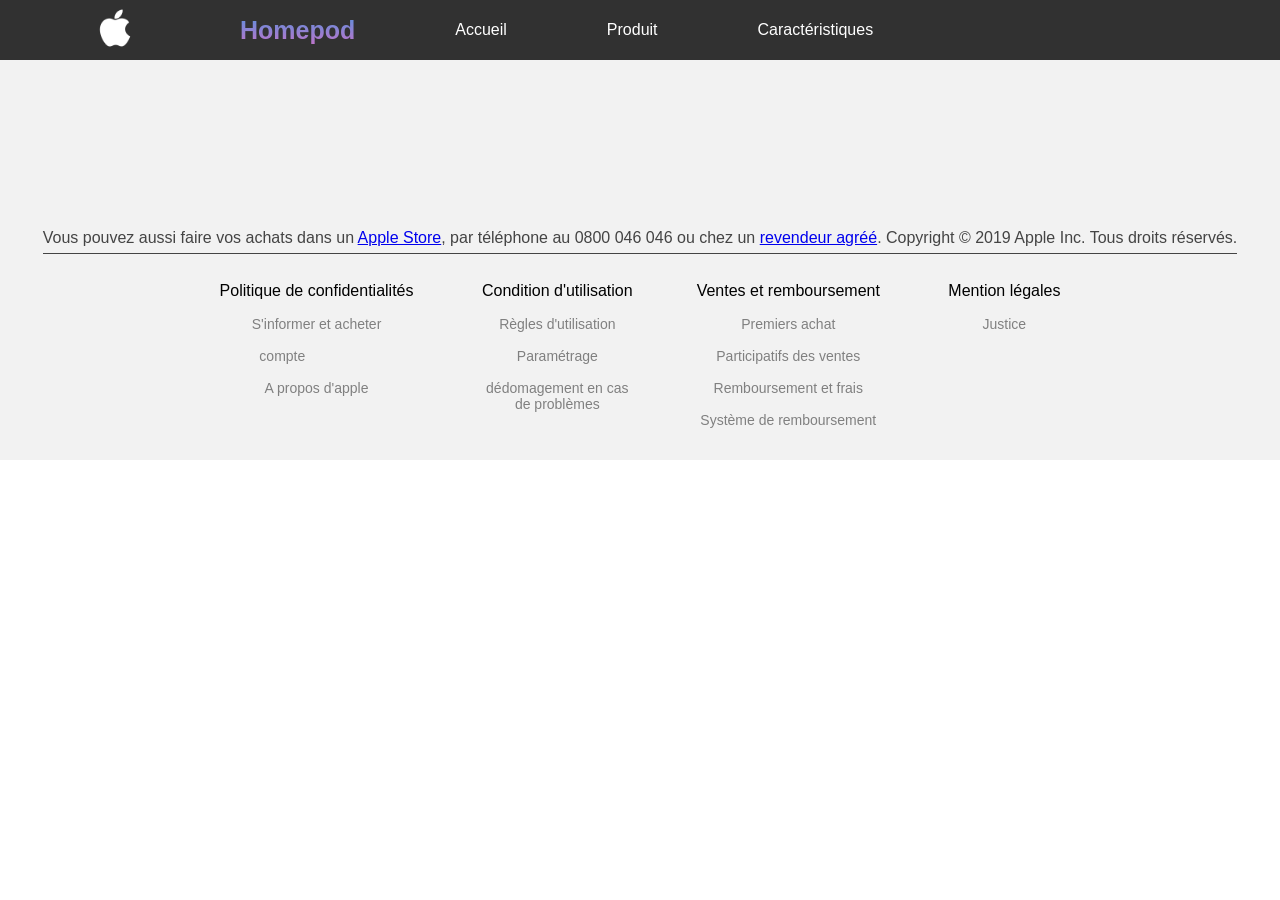
==== si-integration -footer_header/index.html @ f07e9211 "Add files via upload" ====
<!DOCTYPE html>
<html lang="fr">
  <head>
  	<meta charset="utf-8">
  	<title>Apple Homepod</title>
  	<meta name="HomePod sono connecté" content="Apple, HomePod, Music">
  	<meta name="keywords" content="mots clefs du site">
  	<meta name="Apple" content="HomePod">
  	<link href="https://fonts.googleapis.com/css?family=Roboto" rel="stylesheet">
  	<link rel="stylesheet" href="style/main.css">
  </head>
  <body>
   <header>
    <nav class="navigation"> <!--début barre de navigation réutilisable..-->
        <ul>
          <li><img src="images/logo.png" alt="Logo Apple"></li>
          <li><h1>Homepod</h1></li>
          <li ><a href="#" class="position_logo">Accueil</a></li>
          <li><a href="#">Produit</a></li>
          <li><a href="#">Caractéristiques</a></li>
        </ul>
    </nav>
  </header>
  <main>
  </main>
  <footer>
    <div class="informations">
      <p>Vous pouvez aussi faire vos achats dans un <a href="https://www.apple.com/fr/retail/"">Apple Store</a>, par téléphone au  0800 046 046 ou chez un <a href="https://locate.apple.com/fr/fr/">revendeur agréé</a>. Copyright © 2019 Apple Inc. Tous droits réservés.</p>
    </div>
    <div class="informations_Part2">
            <div class="sousmenu">
            <ul>
              <li><a href="#">Politique de confidentialités</a>
                <ul>
                  <li><a href="#">S'informer et acheter</a></li>
                  <li><a href="#">compte</a></li>
                  <li><a href="#"></a></li>
                  <li><a href="#">A propos d'apple</a></li>
                </ul>
              </li>
              <li><a href="#">Condition d'utilisation</a>
                <ul>
                  <li><a href="#">Règles d'utilisation</a></li>
                  <li><a href="#">Paramétrage</a></li>
                  <li><a href="#">dédomagement en cas de problèmes</a></li>
                </ul>
                <li><a href="#">Ventes et remboursement</a>
                <ul>
                  <li><a href="#">Premiers achat</a></li>
                  <li><a href="#">Participatifs des ventes</a></li>
                  <li><a href="#">Remboursement et frais</a></li>
                  <li><a href="#">Système de remboursement</a></li>
                </ul>
              </li>
              <li><a href="#">Mention légales</a>
                <ul>
                  <li><a href="#">Justice</a></li>
                  
                </ul>
              </li>
              </li>
            </ul>
            </div>
          </div>
    </footer>
---- si-integration -footer_header/style/main.css ----
body{
  margin:0;
  padding:0;
  font-family: "SF Pro Display", sans-serif;
  font-size:16px;
  color:#444;
}

.navigation{
  background: rgba(45,45,45,0.98);
  max-height: 60px;
  display: flex;
  justify-content: flex-start;
  align-items: center;
  color: white;
}
.navigation ul{
  display: flex;
  justify-content: flex-start;
  list-style: none;
  align-items: center;
  color: white;
}

.navigation ul li{
  padding: 0px 50px 0px 50px
}

.navigation a{
  text-decoration: none;
  color: white;
  transition: 1s;
}
.navigation h1{
    font-size: 25px;
    color: white;
    transition: 1s;
    background: -webkit-gradient(linear, left top, left bottom, from(#5e8fdc), to(#bf74c9));
    -webkit-background-clip: text;
    -webkit-text-fill-color: transparent; 
}

.navigation img{
    height: 50px;
    width: 50px;
    margin-right: 0px;
} 


/* FIN Du Header */

footer{
  background-color: #f2f2f2;
  height: 400px;
  display: flex;
  flex-direction: column;
  justify-content: center;
  align-items: center;
}

.informations{
  height: 40px;
  border-bottom: solid 1px;
}
/* debut des menues sous menues */



.informations_Part2{
  display: flex;
  justify-content: flex-start;
  align-items: center;
  padding-top: 20px;
}

.informations_Part2 ul{
  padding:0;
  margin:0;
  list-style:none;
  text-align:center; 
  font-size: 16px;
}

.informations_Part2 ul ul{
  position:absolute;
  z-index: 1000;
  max-height:0;
  left: 0;
  right: 0;
}

.informations_Part2 li{
  display: inline-block;
  position: relative;
}

.informations_Part2 li li a{
  text-decoration: none;
  color: grey;
  font-size: 14px;
}

.informations_Part2 a{
text-decoration:none;
display:block;
padding:8px 32px;
color: black;
}
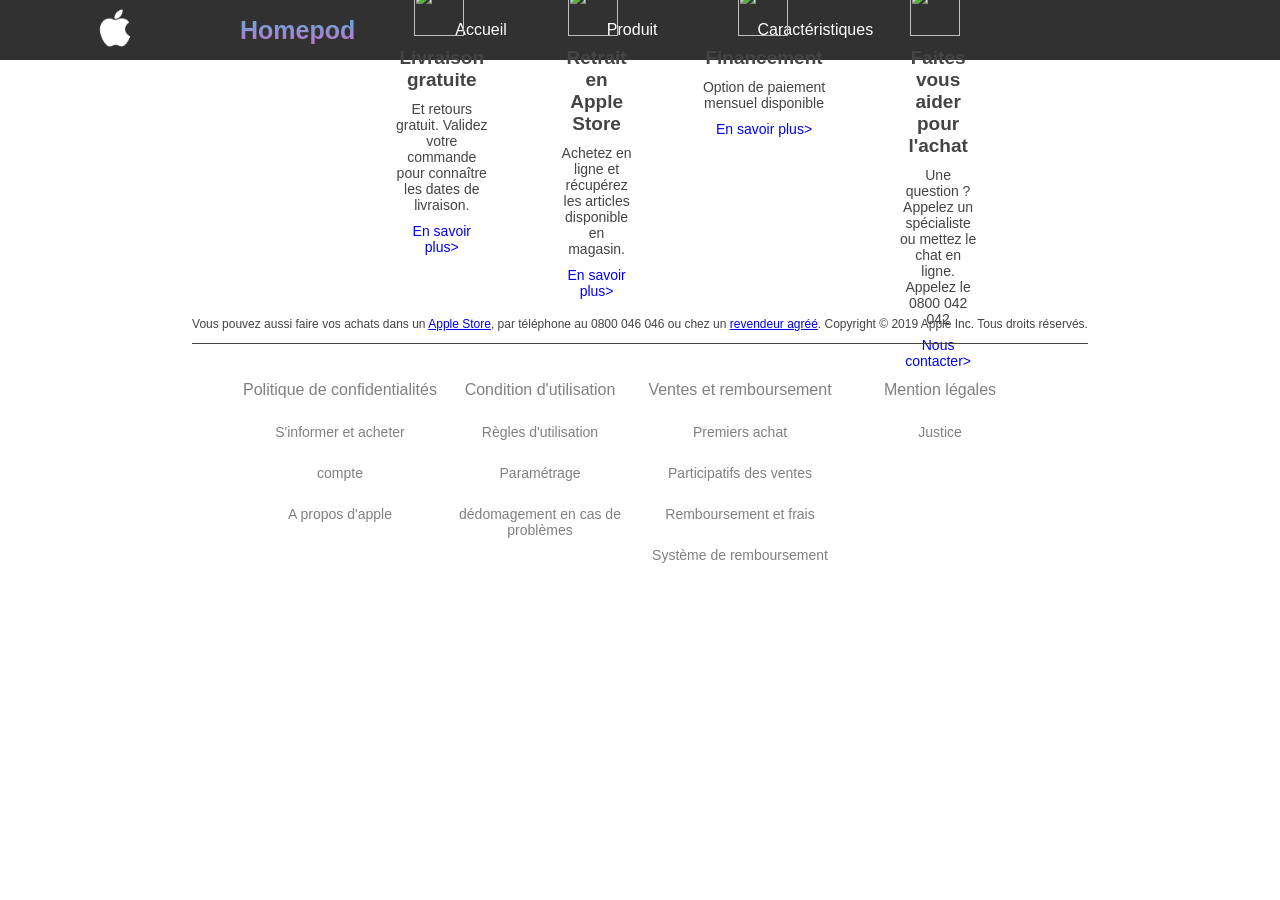
==== commit 9cf47098: "Add files via upload" ====
--- a/si-integration -footer_header/index.html
+++ b/si-integration -footer_header/index.html
@@ -7,7 +7,7 @@
   	<meta name="keywords" content="mots clefs du site">
   	<meta name="Apple" content="HomePod">
   	<link href="https://fonts.googleapis.com/css?family=Roboto" rel="stylesheet">
-  	<link rel="stylesheet" href="style/main.css">
+  	<link rel="stylesheet" href="styles/main.css">
   </head>
   <body>
    <header>
@@ -24,43 +24,71 @@
   <main>
   </main>
   <footer>
-    <div class="informations">
-      <p>Vous pouvez aussi faire vos achats dans un <a href="https://www.apple.com/fr/retail/"">Apple Store</a>, par téléphone au  0800 046 046 ou chez un <a href="https://locate.apple.com/fr/fr/">revendeur agréé</a>. Copyright © 2019 Apple Inc. Tous droits réservés.</p>
-    </div>
-    <div class="informations_Part2">
-            <div class="sousmenu">
+      <div class="footer_info">
+          <ul>
+            <li><img src="../images/logobox.png">
+              <ul>
+                <li>Livraison gratuite</li>
+                <li>Et retours gratuit. Validez votre commande pour connaître les dates de livraison.</li>
+                <li><a href="#">En savoir plus></a></li>
+              </ul>
+            </li>
+            <li><img src="../images/applestore.png">
+              <ul>
+                <li>Retrait en Apple Store</li>
+                <li>Achetez en ligne et récupérez les articles disponible en magasin.</li>
+                <li><a href="#">En savoir plus></a></li>
+              </ul>
+            </li>
+            <li><img src="../images/euros.png">
+              <ul>
+                <li>Financement</li>
+                <li>Option de paiement mensuel disponible</li>
+                <li><a href="#">En savoir plus></a></li>
+              </ul>
+            </li>
+            <li><img src="../images/chat.png">
+              <ul>
+                <li>Faites vous aider pour l'achat</li>
+                <li>Une question ? Appelez un spécialiste ou mettez le chat en ligne. Appelez le 0800 042 042</li>
+                <li><a href="#">Nous contacter></a></li>
+              </ul>
+            </li>
+          </ul>
+        </div>
+        <div class="informations">
+          <p>Vous pouvez aussi faire vos achats dans un <a href="https://www.apple.com/fr/retail/">Apple Store</a>, par téléphone au  0800 046 046 ou chez un <a href="https://locate.apple.com/fr/fr/">revendeur agréé</a>. Copyright © 2019 Apple Inc. Tous droits réservés.</p>
+      </div>
+      <div class="information_Part2">
+        <ul>
+          <li><a href="#">Politique de confidentialités</a>
             <ul>
-              <li><a href="#">Politique de confidentialités</a>
-                <ul>
-                  <li><a href="#">S'informer et acheter</a></li>
-                  <li><a href="#">compte</a></li>
-                  <li><a href="#"></a></li>
-                  <li><a href="#">A propos d'apple</a></li>
-                </ul>
-              </li>
-              <li><a href="#">Condition d'utilisation</a>
-                <ul>
-                  <li><a href="#">Règles d'utilisation</a></li>
-                  <li><a href="#">Paramétrage</a></li>
-                  <li><a href="#">dédomagement en cas de problèmes</a></li>
-                </ul>
-                <li><a href="#">Ventes et remboursement</a>
-                <ul>
-                  <li><a href="#">Premiers achat</a></li>
-                  <li><a href="#">Participatifs des ventes</a></li>
-                  <li><a href="#">Remboursement et frais</a></li>
-                  <li><a href="#">Système de remboursement</a></li>
-                </ul>
-              </li>
-              <li><a href="#">Mention légales</a>
-                <ul>
-                  <li><a href="#">Justice</a></li>
-                  
-                </ul>
-              </li>
-              </li>
+              <li><a href="#">S'informer et acheter</a></li>
+              <li><a href="#">compte</a></li>
+              <li><a href="#">A propos d'apple</a></li>
             </ul>
-            </div>
-          </div>
-    </footer>
-  +          </li>
+          <li><a href="#">Condition d'utilisation</a>
+            <ul>
+              <li><a href="#">Règles d'utilisation</a></li>
+              <li><a href="#">Paramétrage</a></li>
+              <li><a href="#">dédomagement en cas de problèmes</a></li>
+            </ul>
+          </li>
+            <li><a href="#">Ventes et remboursement</a>
+            <ul>
+              <li><a href="#">Premiers achat</a></li>
+              <li><a href="#">Participatifs des ventes</a></li>
+              <li><a href="#">Remboursement et frais</a></li>
+              <li><a href="#">Système de remboursement</a></li>
+            </ul>
+          </li>
+          <li><a href="#">Mention légales</a>
+            <ul>
+              <li><a href="#">Justice</a></li>
+            </ul>
+          </li>
+        </ul>
+      </div>
+      </footer>
+    </body>
--- a/si-integration -footer_header/styles/main.css
+++ b/si-integration -footer_header/styles/main.css
@@ -0,0 +1,151 @@
+body{
+  margin:0;
+  padding:0;
+  font-family: "SF Pro Display", sans-serif;
+  font-size:16px;
+  color:#444;
+
+}
+
+.navigation{
+  background: rgba(45,45,45,0.98);
+  max-height: 60px;
+  display: flex;
+  justify-content: flex-start;
+  align-items: center;
+  color: white;
+}
+.navigation ul{
+  display: flex;
+  justify-content: flex-start;
+  list-style: none;
+  align-items: center;
+  color: white;
+}
+
+.navigation ul li{
+  padding: 0px 50px 0px 50px
+}
+
+.navigation a{
+  text-decoration: none;
+  color: white;
+  transition: 1s;
+}
+.navigation h1{
+    font-size: 25px;
+    color: white;
+    transition: 1s;
+    background: -webkit-gradient(linear, left top, left bottom, from(#5eafdc), to(#bf74c9));
+    -webkit-background-clip: text;
+    -webkit-text-fill-color: transparent;
+}
+
+.navigation img{
+    height: 50px;
+    width: 50px;
+    margin-right: 0px;
+}
+
+
+/* FIN Du Header */
+
+footer{
+  height: 500px;
+  display: flex;
+  justify-content: center;
+  flex-direction: column;
+  align-items: center;
+}
+  /* 1menu submenu */
+.footer_info {
+  width: 50%;
+  height: 260px;
+  text-align: center;
+  font-size: 14px;
+  display: flex;
+  justify-content: center;
+  align-items: center;
+}
+.footer_info  li {
+  display: inline;
+  text-align: center;
+  width: 90%;
+  margin: 0 auto;
+  padding: 8px 10px 2px 10px;
+}
+
+.footer_info  li li{
+  display: block;
+}
+
+.footer_info img{
+  height: 50px;
+  width: 50px;
+  margin-left: 45px;
+}
+
+.footer_info ul{
+  display: flex;
+  justify-content: center;
+}
+
+.footer_info ul ul{
+  display: flex;
+  flex-direction: column;
+}
+
+.footer_info ul li li:first-child{
+  font-weight: bold;
+  font-size: 19px;
+}
+.footer_info a{
+  text-decoration: none;
+  color: blue;
+}
+/* fin 1menue submenue */
+
+.informations{
+  height: 40px;
+  border-bottom: solid 1px;
+  font-size: 12px;
+}
+
+/* 2menu submenu */
+
+
+.information_Part2 {
+  width: 50%;
+  height: 300px;
+  display: flex;
+  justify-content: center;
+  align-items: center;
+  font-size: 12px;
+  text-align: center;
+}
+.information_Part2  li {
+  list-style: none;
+  width: 200px;
+  padding-top: 25px;
+  font-size: 16px;
+
+
+}
+.information_Part2  li li{
+  display: block;
+  text-align: center;
+  font-size: 14px;
+}
+.information_Part2 ul{
+  display: flex;
+  padding: 0px;
+}
+.information_Part2 ul ul{
+  display: flex;
+  flex-direction: column;
+}
+
+.information_Part2 a{
+  text-decoration: none;
+  color: grey;
+}
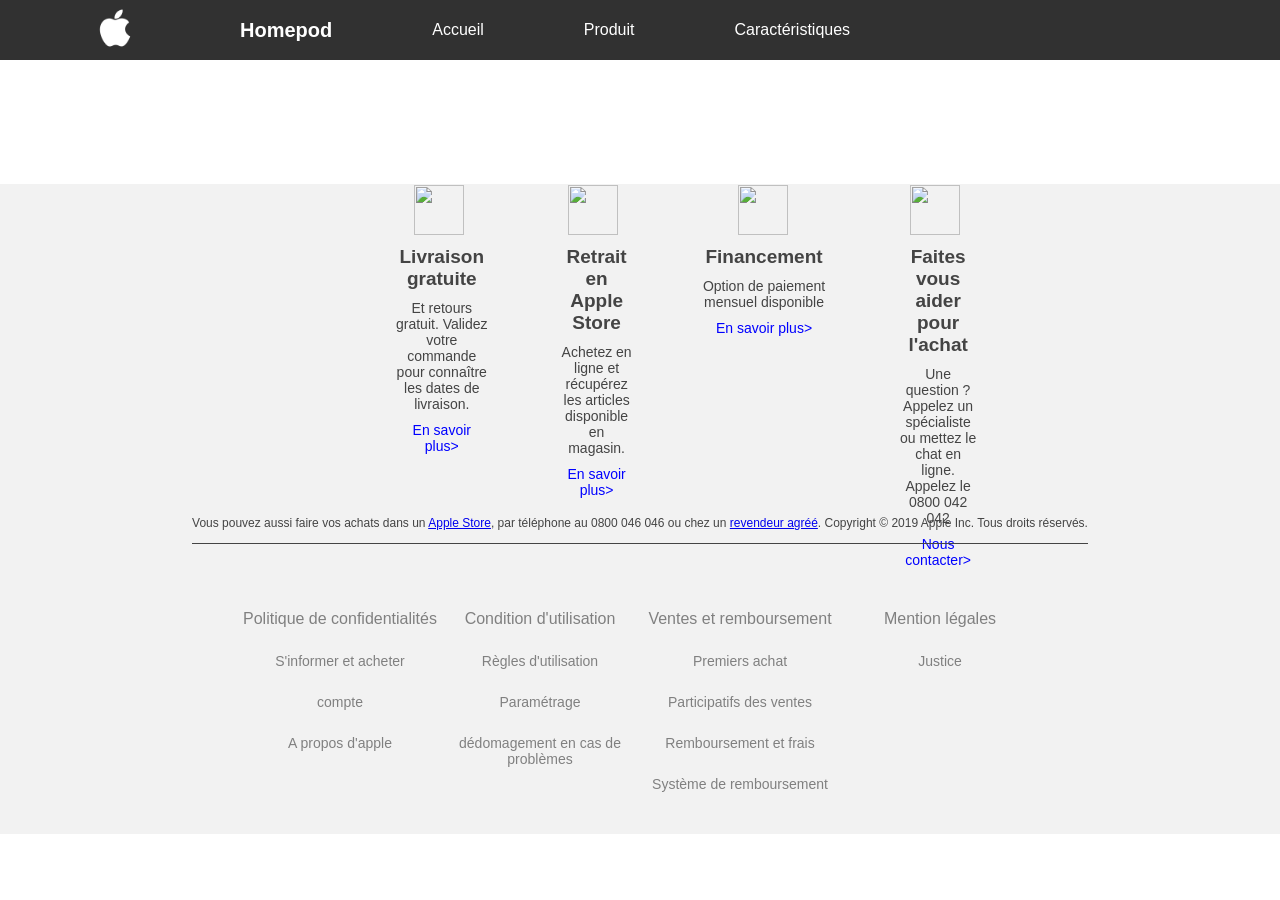
==== commit c268c250: "Add files via upload" ====
--- a/si-integration -footer_header/index.html
+++ b/si-integration -footer_header/index.html
@@ -20,6 +20,24 @@
           <li><a href="#">Caractéristiques</a></li>
         </ul>
     </nav>
+    <nav id="menu_hidden" >
+  <div id="menuToggle">
+
+    <input type="checkbox" />
+
+    <span></span>
+    <span></span>
+    <span></span>
+
+    <ul id="menu">
+      <a href="#"><li>Présentation</li></a>
+      <a href="#"><li>Caractéristiques</li></a>
+      <a href="#"><li>Homekit</li></a>
+      <a href="#"><li>Acheter</li></a>
+    </ul>
+  </div>
+</nav>
+
   </header>
   <main>
   </main>
--- a/si-integration -footer_header/styles/main.css
+++ b/si-integration -footer_header/styles/main.css
@@ -31,12 +31,18 @@
   text-decoration: none;
   color: white;
   transition: 1s;
+  font-family: "SF Pro Display Light", sans-serif;
 }
+
+.navigation a:hover{
+  color: grey;
+}
+
 .navigation h1{
-    font-size: 25px;
+    font-size: 20px;
     color: white;
     transition: 1s;
-    background: -webkit-gradient(linear, left top, left bottom, from(#5eafdc), to(#bf74c9));
+    background:white;
     -webkit-background-clip: text;
     -webkit-text-fill-color: transparent;
 }
@@ -47,15 +53,21 @@
     margin-right: 0px;
 }
 
+#menu_hidden{   /*Classe indispensable pour le menu responsive*/
+  visibility: hidden;
+  height: 1%;
+  width: 1%;
+}
 
 /* FIN Du Header */
 
 footer{
-  height: 500px;
+  height: 650px;
   display: flex;
   justify-content: center;
   flex-direction: column;
   align-items: center;
+  background-color: #f2f2f2;
 }
   /* 1menu submenu */
 .footer_info {
@@ -66,7 +78,9 @@
   display: flex;
   justify-content: center;
   align-items: center;
+  padding-top : 60px;
 }
+
 .footer_info  li {
   display: inline;
   text-align: center;
